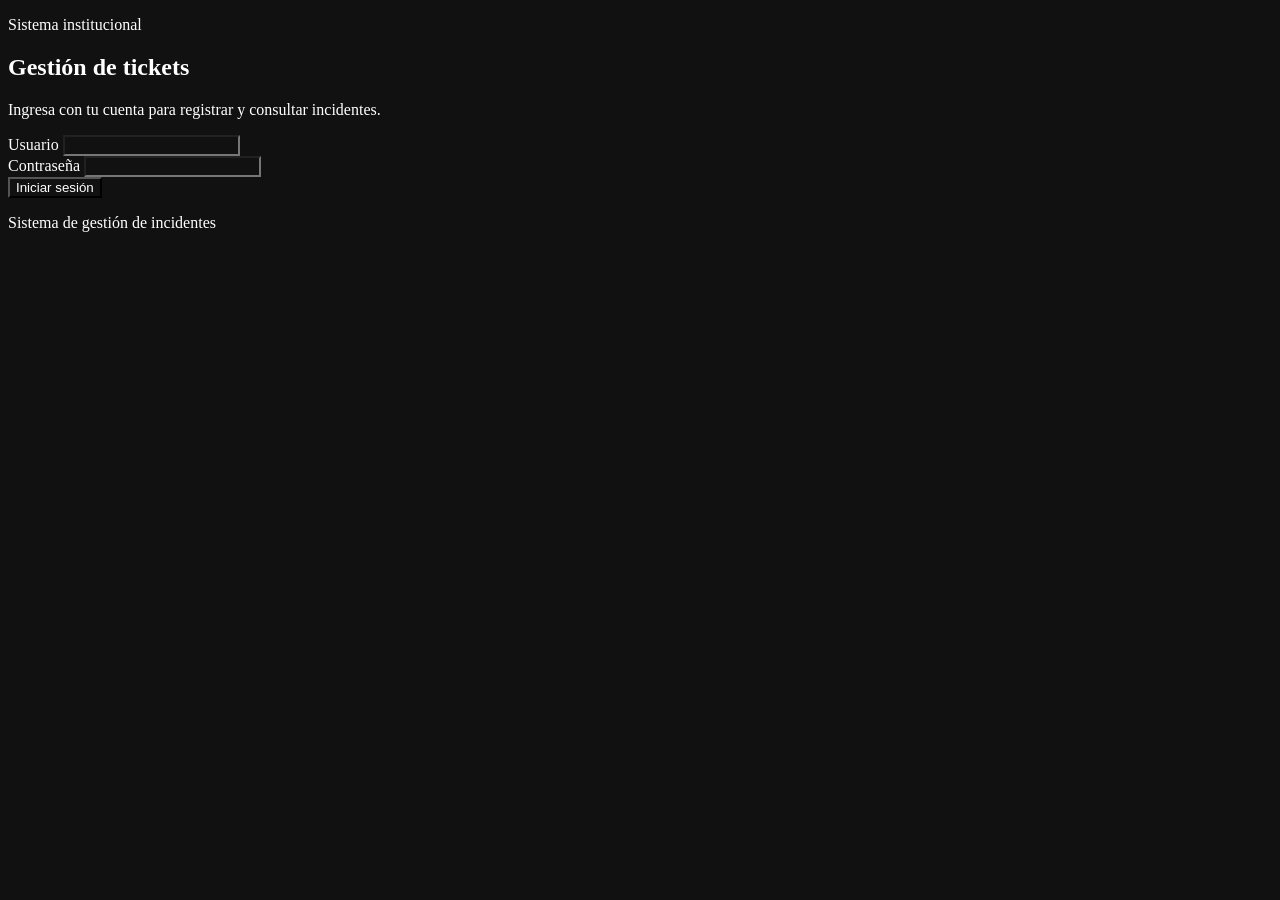
==== ticket-JOACO/Frontend/index.html @ c70829d5 "Add files via upload" ====
<!DOCTYPE html>
<html lang="es">
<head>
    <meta charset="UTF-8">

    <meta
        name="viewport"
        content="width=device-width, initial-scale=1.0"
    >

    <meta
        name="description"
        content="Sistema institucional para el registro y seguimiento de tickets."
    >

    <title>Iniciar sesión | Sistema de Tickets</title>

    <link rel="stylesheet" href="css/estilos.css">

    <script src="js/login.js" defer></script>  <!--el defer hace que el codigo js se cargue desde el inicio-->
    <style> *{color: #ffffff; background-color: #111;} </style>

</head>

<body>
    <main>
        <section >
            <header>
                <p>Sistema institucional</p>

                <h1 id="titulo-login">
                    Gestión de tickets
                </h1>

                <p>
                    Ingresa con tu cuenta para registrar y consultar
                    incidentes.
                </p>
            </header>

            <form id="formulario-login">
                <div>
                    <label for="usuario">
                        Usuario
                    </label>

                    <input
                        type="text"
                        id="usuario"
                        name="usuario"
                        maxlength="50"
                        autocomplete="username"
                        required
                    >
                </div>

                <div>
                    <label for="password">
                        Contraseña
                    </label>

                    <input
                        type="password"
                        id="password"
                        name="password"
                        autocomplete="current-password"
                        required
                    >
                </div>

                <p
                    id="mensaje-error"
                    role="alert"
                    hidden
                ></p>

                <button type="submit">
                    Iniciar sesión
                </button>
            </form>
        </section>
    </main>

    <footer>
        <p>Sistema de gestión de incidentes</p>
    </footer>
</body>
</html>
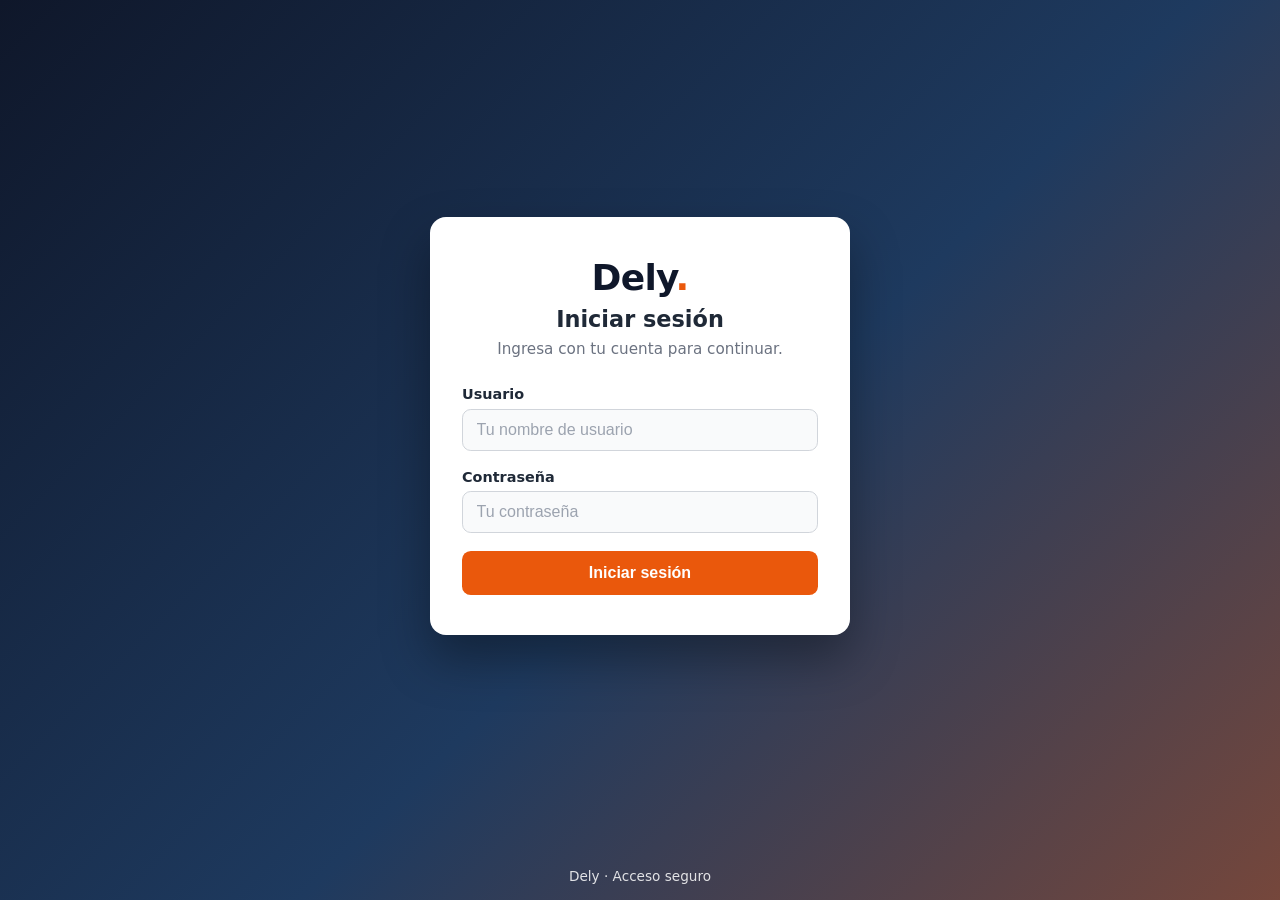
==== commit d91eb0de: "B01: inicio de sesión adaptado a Dely (diseño + validaciones cliente/servidor) Co-authored-by: arena" ====
--- a/ticket-JOACO/Frontend/index.html
+++ b/ticket-JOACO/Frontend/index.html
@@ -10,79 +10,96 @@
 
     <meta
         name="description"
-        content="Sistema institucional para el registro y seguimiento de tickets."
+        content="Dely - Inicia sesión para acceder a tu cuenta."
     >
 
-    <title>Iniciar sesión | Sistema de Tickets</title>
+    <title>Iniciar sesión | Dely</title>
 
     <link rel="stylesheet" href="css/estilos.css">
 
     <script src="js/login.js" defer></script>  <!--el defer hace que el codigo js se cargue desde el inicio-->
-    <style> *{color: #ffffff; background-color: #111;} </style>
 
 </head>
 
-<body>
-    <main>
-        <section >
-            <header>
-                <p>Sistema institucional</p>
+<body class="dely-login">
+    <main class="dely-login__contenedor">
+        <section
+            class="dely-login__tarjeta"
+            aria-labelledby="titulo-login"
+        >
+            <header class="dely-login__marca">
+                <p class="dely-login__logo" aria-hidden="true">
+                    Dely<span class="dely-login__punto">.</span>
+                </p>
 
                 <h1 id="titulo-login">
-                    Gestión de tickets
+                    Iniciar sesión
                 </h1>
 
-                <p>
-                    Ingresa con tu cuenta para registrar y consultar
-                    incidentes.
+                <p class="dely-login__subtitulo">
+                    Ingresa con tu cuenta para continuar.
                 </p>
             </header>
 
             <form id="formulario-login">
-                <div>
-                    <label for="usuario">
+                <div class="dely-login__campo">
+                    <label
+                        class="dely-login__etiqueta"
+                        for="usuario"
+                    >
                         Usuario
                     </label>
 
                     <input
+                        class="dely-login__input"
                         type="text"
                         id="usuario"
                         name="usuario"
                         maxlength="50"
                         autocomplete="username"
+                        placeholder="Tu nombre de usuario"
                         required
                     >
                 </div>
 
-                <div>
-                    <label for="password">
+                <div class="dely-login__campo">
+                    <label
+                        class="dely-login__etiqueta"
+                        for="password"
+                    >
                         Contraseña
                     </label>
 
                     <input
+                        class="dely-login__input"
                         type="password"
                         id="password"
                         name="password"
                         autocomplete="current-password"
+                        placeholder="Tu contraseña"
                         required
                     >
                 </div>
 
                 <p
                     id="mensaje-error"
+                    class="dely-login__error"
                     role="alert"
                     hidden
                 ></p>
 
-                <button type="submit">
+                <button
+                    class="dely-login__boton"
+                    type="submit"
+                >
                     Iniciar sesión
                 </button>
             </form>
         </section>
     </main>
 
-    <footer>
-        <p>Sistema de gestión de incidentes</p>
+    <footer class="dely-login__pie">
+        <p>Dely · Acceso seguro</p>
     </footer>
 </body>
-</html>+</html>
--- a/ticket-JOACO/Frontend/css/estilos.css
+++ b/ticket-JOACO/Frontend/css/estilos.css
@@ -0,0 +1,161 @@
+/*
+--------------------------------------------------------------------------
+Dely - Estilos de inicio de sesión (Tarea B01)
+--------------------------------------------------------------------------
+Todas las reglas están bajo el alcance `.dely-login`, que solo existe en
+`index.html`. De esta forma no se altera la presentación de las demás
+pantallas del proyecto.
+*/
+
+/* Contenedor general de la pantalla de acceso. */
+.dely-login {
+    min-height: 100vh;
+    margin: 0;
+    display: flex;
+    flex-direction: column;
+    font-family: "Segoe UI", system-ui, -apple-system, Arial, sans-serif;
+    color: #1f2937;
+    background: linear-gradient(135deg, #0f172a 0%, #1e3a5f 55%, #ea580c 160%);
+}
+
+.dely-login *,
+.dely-login *::before,
+.dely-login *::after {
+    box-sizing: border-box;
+}
+
+.dely-login__contenedor {
+    flex: 1;
+    display: flex;
+    align-items: center;
+    justify-content: center;
+    padding: 2rem 1rem;
+}
+
+/* Tarjeta central con el formulario. */
+.dely-login__tarjeta {
+    width: 100%;
+    max-width: 420px;
+    background-color: #ffffff;
+    border-radius: 1rem;
+    box-shadow: 0 1.5rem 3rem rgba(0, 0, 0, 0.35);
+    padding: 2.5rem 2rem;
+}
+
+/* Marca Dely. */
+.dely-login__marca {
+    text-align: center;
+    margin-bottom: 1.75rem;
+}
+
+.dely-login__logo {
+    margin: 0 0 0.5rem;
+    font-size: 2.25rem;
+    font-weight: 800;
+    letter-spacing: -0.02em;
+    color: #0f172a;
+}
+
+.dely-login__punto {
+    color: #ea580c;
+}
+
+.dely-login__marca h1 {
+    margin: 0 0 0.5rem;
+    font-size: 1.4rem;
+    font-weight: 700;
+}
+
+.dely-login__subtitulo {
+    margin: 0;
+    font-size: 0.95rem;
+    color: #6b7280;
+}
+
+/* Campos del formulario. */
+.dely-login__campo {
+    margin-bottom: 1.1rem;
+}
+
+.dely-login__etiqueta {
+    display: block;
+    margin-bottom: 0.4rem;
+    font-size: 0.9rem;
+    font-weight: 600;
+}
+
+.dely-login__input {
+    width: 100%;
+    padding: 0.7rem 0.85rem;
+    font-size: 1rem;
+    color: #111827;
+    background-color: #f9fafb;
+    border: 1px solid #d1d5db;
+    border-radius: 0.55rem;
+    outline: none;
+    transition: border-color 0.15s ease, box-shadow 0.15s ease;
+}
+
+.dely-login__input::placeholder {
+    color: #9ca3af;
+}
+
+.dely-login__input:focus {
+    border-color: #ea580c;
+    background-color: #ffffff;
+    box-shadow: 0 0 0 3px rgba(234, 88, 12, 0.18);
+}
+
+.dely-login__input:disabled {
+    opacity: 0.65;
+}
+
+/* Mensaje de error. */
+.dely-login__error {
+    margin: 0 0 1.1rem;
+    padding: 0.7rem 0.85rem;
+    font-size: 0.9rem;
+    color: #991b1b;
+    background-color: #fef2f2;
+    border: 1px solid #fecaca;
+    border-radius: 0.55rem;
+}
+
+/* Botón principal. */
+.dely-login__boton {
+    width: 100%;
+    padding: 0.8rem;
+    font-size: 1rem;
+    font-weight: 700;
+    color: #ffffff;
+    background-color: #ea580c;
+    border: none;
+    border-radius: 0.55rem;
+    cursor: pointer;
+    transition: background-color 0.15s ease, transform 0.05s ease;
+}
+
+.dely-login__boton:hover {
+    background-color: #c2410c;
+}
+
+.dely-login__boton:active {
+    transform: scale(0.99);
+}
+
+.dely-login__boton:disabled {
+    background-color: #fdba74;
+    cursor: wait;
+}
+
+/* Pie de página. */
+.dely-login__pie {
+    text-align: center;
+    padding: 1rem;
+    font-size: 0.85rem;
+    color: rgba(255, 255, 255, 0.85);
+}
+
+.dely-login__pie p {
+    margin: 0;
+}
